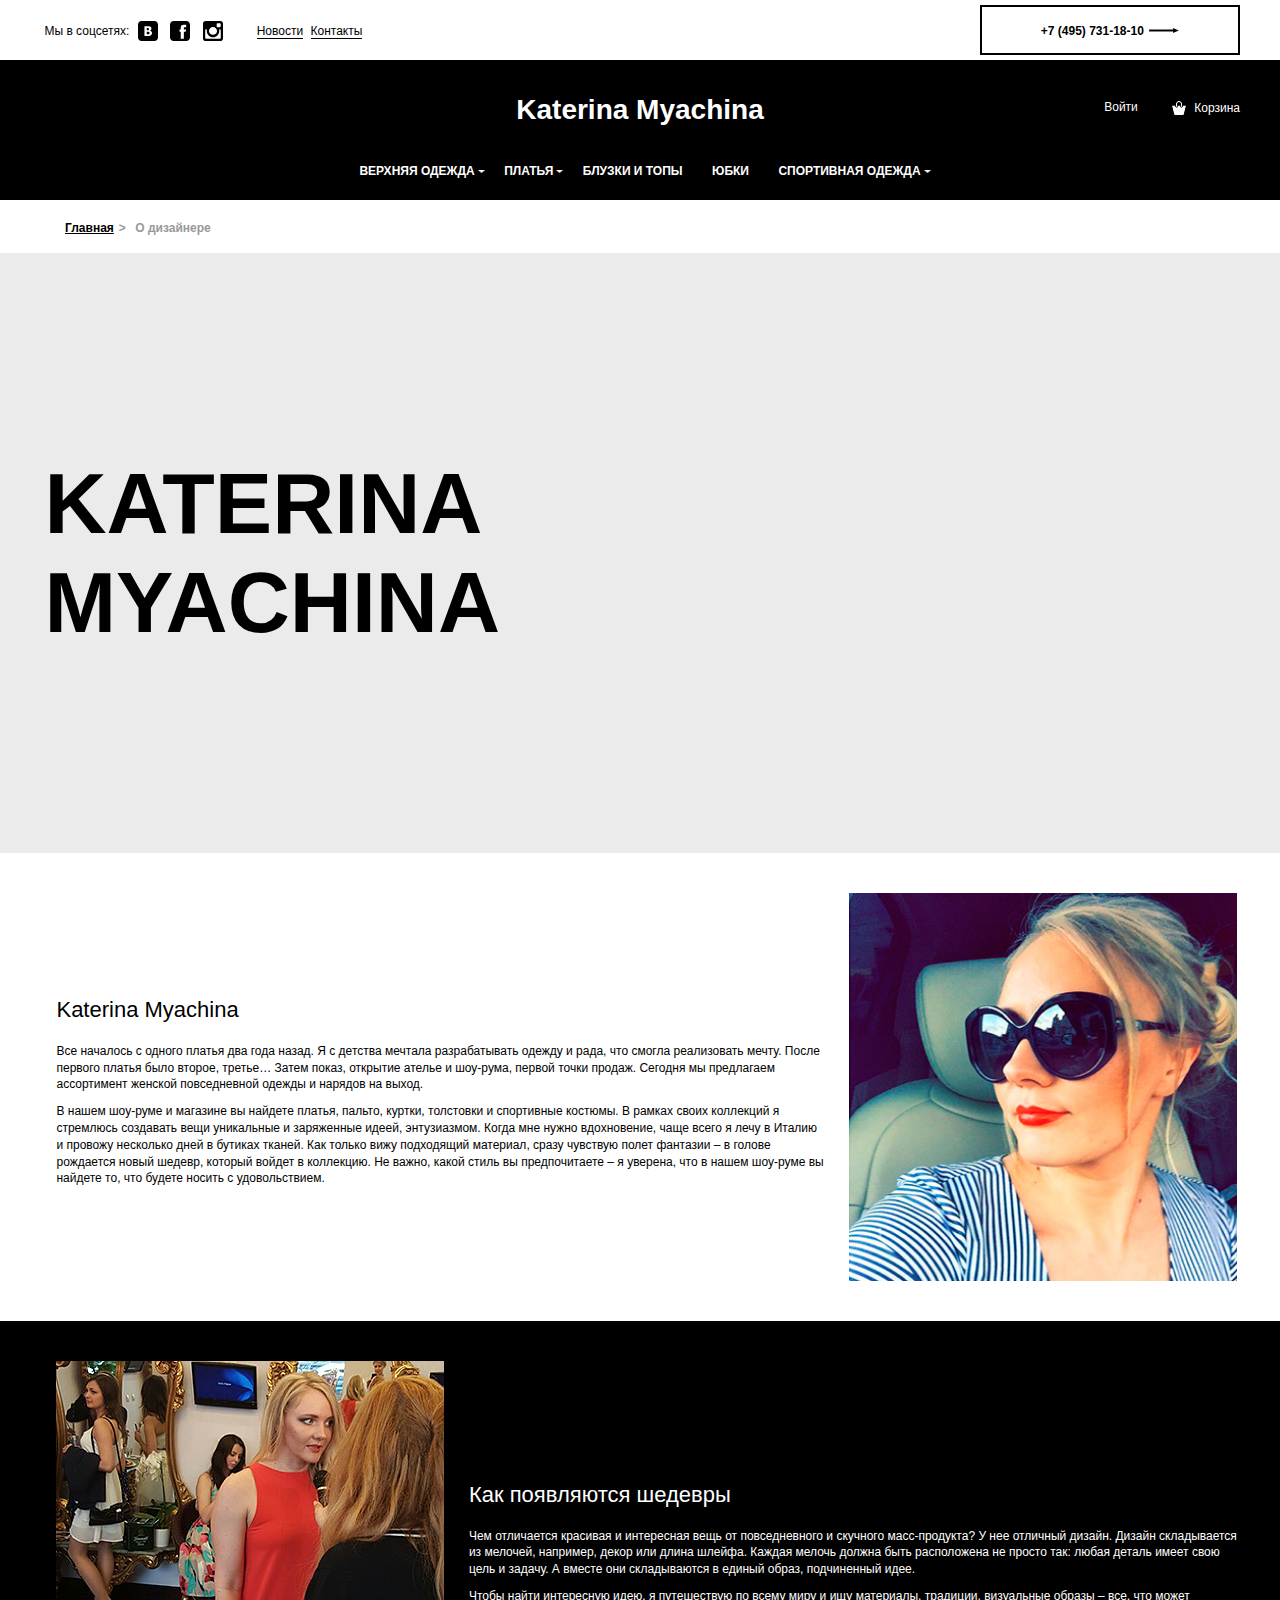
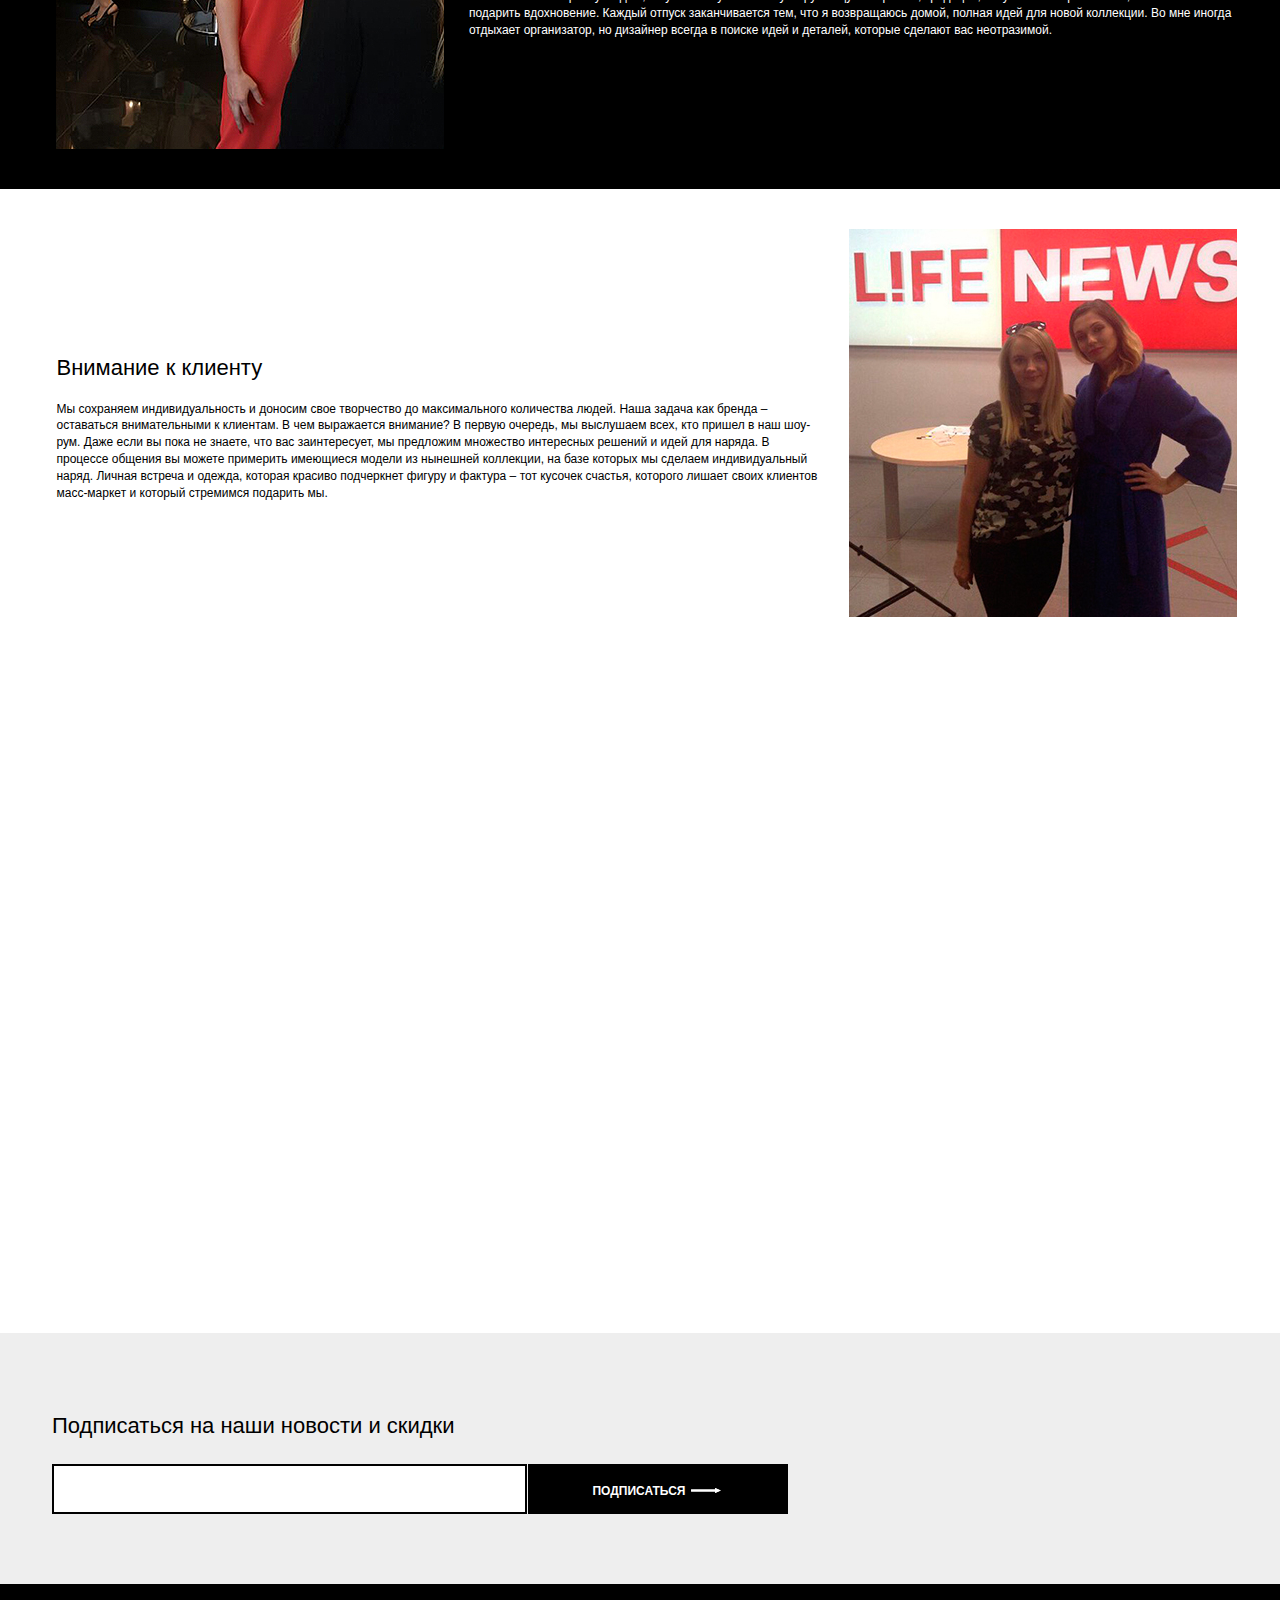
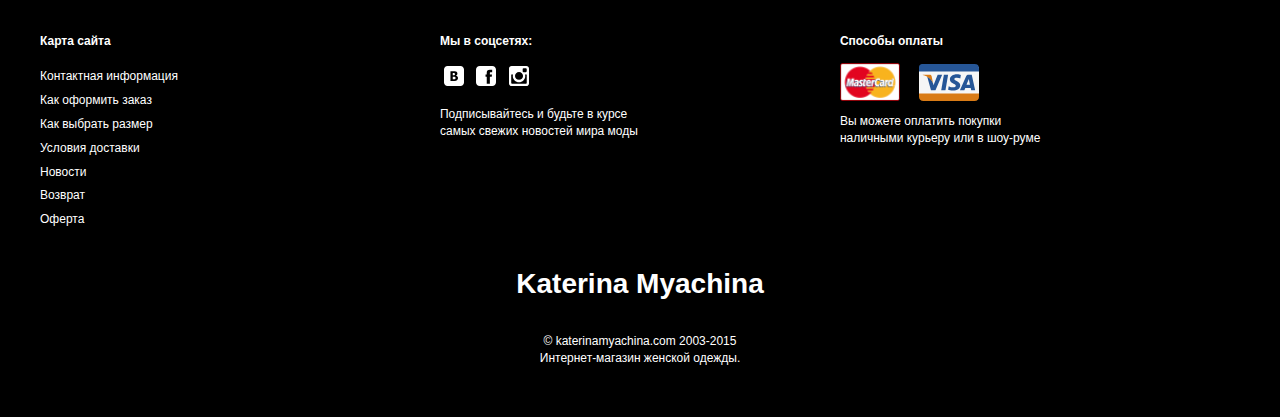
==== about.html @ 5a517a26 "from web" ====
<!DOCTYPE html>
<html lang="ru">
    <head>
        <meta charset="UTF-8">
        <title></title>
        <meta name="viewport" content="width=device-width, initial-scale=1, maximum-scale=1, user-scalable=no"><!--[if IE]>
        <meta http-equiv="ImageResize" content="no">
        <meta http-equiv="ImageToolbar" content="no">
        <meta name="MSSmartTagsPreventParsing" content="true">
        <meta name="SKYPE_TOOLBAR" content="SKYPE_TOOLBAR_PARSER_COMPATIBLE">
        <meta http-equiv="X-UA-Compatible" content="IE=Edge,chrome=1"><![endif]-->
        <meta property="og:url" content="">
        <meta property="og:title" content="">
        <meta property="og:description" content="">
        <meta property="og:image" content="">
        <meta name="google-site-verification" content="">
        <!--<link rel="shortcut icon" href="images/favicon.ico">-->

        <link rel="stylesheet" href="css/magnific-popup.css">

        <link rel="stylesheet" href="css/normalize.min.css">
        <link rel="stylesheet" href="css/main.css">
        <link rel="stylesheet" href="css/general.css">
    </head>
    <body id="about">


        <section class="offer">
            <header>

                <div class="headerTop">
                    <div class="wrapper">
                        <div class="left vertical">
                            <div class="socialButtons">
                                <span>Мы в соцсетях:</span>
                                <a href=""><img src="images/vk.svg" alt=""></a>
                                <a href=""><img src="images/fb.svg" alt=""></a>
                                <a href=""><img src="images/inst.svg" alt=""></a>
                            </div>
                            <ul>
                                <li><a href="" id="newsHref">Новости</a></li>
                                <li><a href="">Контакты</a></li>
                            </ul>
                        </div>
                        <div class="right vertical">
                            <a href="" class="tel href">+7 (495) 731-18-10 <img src="images/svg/hrefArrow.svg" alt=""></a>
                        </div>
                    </div>
                </div><!-- end header top -->   

                <div class="wrapper ">
                    <h1>Katerina Myachina</h1>
                    <div class="enterCart">
                        <a href="#modal-popup" class="magnific">Войти</a>
                        <a href=""><img src="images/cart.png" alt=""><span>Корзина</span></a>
                    </div>
                    <nav>
                        <li>
                            <a href="">Верхняя одежда</a>
                            <ul class="sub">
                                <li><a href="">Lorem</a></li>
                                <li><a href="">Lorem</a></li>
                                <li><a href="">Lorem</a></li>
                                <li><a href="">Lorem</a></li>
                            </ul>
                        </li>
                        <li>
                            <a href="">Платья</a>
                            <ul class="sub">
                                <li><a href="">Lorem</a></li>
                                <li><a href="">Lorem</a></li>
                                <li><a href="">Lorem</a></li>
                                <li><a href="">Lorem</a></li>
                            </ul>
                        </li>
                        <li><a href="">Блузки и топы</a></li>
                        <li><a href="">Юбки</a></li>
                        <li>
                            <a href="">Спортивная одежда</a>
                            <ul class="sub">
                                <li><a href="">Lorem</a></li>
                                <li><a href="">Lorem</a></li>
                                <li><a href="">Lorem</a></li>
                                <li><a href="">Lorem</a></li>
                            </ul>
                        </li>
                    </nav>
                    <button class="menu-button">
                        <span class="menu-line top_line"></span>
                        <span class="menu-line middle_line"></span>
                        <span class="menu-line bottom_line"></span>
                    </button>
                </div><!-- end wrapper  -->  
            </header><!-- end header -->

            <div class="breadcrumbs wrapper">
                <ul>
                    <li><a href="">Главная</a></li>
                    <li><a href="">О дизайнере</a></li>
                </ul>
            </div>

            <div class="offerBg">
                <div class="wrapper vertical">
                    <h1>katerina <br> myachina</h1>
                </div><!-- end wrapper  --> 
            </div><!-- end wrapper  --> 

        </section> <!-- end offer -->


        <section class="about">
            <div class="wrapper clearfix vertical">
                <div class="aboutInfoWrap">
                    <h2>Katerina Myachina</h2>
                    <p>
                        Все началось с одного платья два года назад. Я с детства мечтала разрабатывать одежду и рада, что смогла реализовать мечту. После первого платья было второе, третье… Затем показ, открытие ателье и шоу-рума, первой точки продаж. Сегодня мы предлагаем ассортимент женской повседневной одежды и нарядов на выход.
                    </p>
                    <p>
                        В нашем шоу-руме и магазине вы найдете платья, пальто, куртки, толстовки и спортивные костюмы. В рамках своих коллекций я стремлюсь создавать вещи уникальные и заряженные идеей, энтузиазмом. Когда мне нужно вдохновение, чаще всего я лечу в Италию и провожу несколько дней в бутиках тканей. Как только вижу подходящий материал, сразу чувствую полет фантазии – в голове рождается новый шедевр, который войдет в коллекцию. Не важно, какой стиль вы предпочитаете – я уверена, что в нашем шоу-руме вы найдете то, что будете носить с удовольствием.
                    </p>
                </div>
                <div class="aboutDesigner">
                    <img src="images/about1.jpg" alt="">
                </div>
            </div><!-- end wrapper  -->  
        </section><!-- end about section --> 

         <section class="about leftOr black">
            <div class="wrapper clearfix vertical">
                <div class="aboutDesigner">
                    <img src="images/about2.jpg" alt="">
                </div>
                <div class="aboutInfoWrap">
                    <h2>Как появляются шедевры</h2>
                    <p>
                        Чем отличается красивая и интересная вещь от повседневного и скучного масс-продукта? У нее отличный дизайн. Дизайн складывается из мелочей, например, декор или длина шлейфа. Каждая мелочь должна быть расположена не просто так: любая деталь имеет свою цель и задачу. А вместе они складываются в единый образ, подчиненный идее.
                    </p>
                    <p>
                        Чтобы найти интересную идею, я путешествую по всему миру и ищу материалы, традиции, визуальные образы – все, что может подарить вдохновение. Каждый отпуск заканчивается тем, что я возвращаюсь домой, полная идей для новой коллекции. Во мне иногда отдыхает организатор, но дизайнер всегда в поиске идей и деталей, которые сделают вас неотразимой.
                    </p>
                </div>
            </div><!-- end wrapper  -->     
        </section><!-- end about section --> 

         <section class="about">
            <div class="wrapper clearfix vertical">
                <div class="aboutInfoWrap">
                    <h2>Внимание к клиенту</h2>
                    <p>
                        Мы сохраняем индивидуальность и доносим свое творчество до максимального количества людей. Наша задача как бренда – оставаться внимательными к клиентам. В чем выражается внимание? В первую очередь, мы выслушаем всех, кто пришел в наш шоу-рум. Даже если вы пока не знаете, что вас заинтересует, мы предложим множество интересных решений и идей для наряда. В процессе общения вы можете примерить имеющиеся модели из нынешней коллекции, на базе которых мы сделаем индивидуальный наряд. Личная встреча и одежда, которая красиво подчеркнет фигуру и фактура – тот кусочек счастья, которого лишает своих клиентов масс-маркет и который стремимся подарить мы.
                    </p>
                </div>
                 <div class="aboutDesigner">
                    <img src="images/about(3).jpg" alt="">
                </div>
            </div><!-- end wrapper  -->  
        </section><!-- end about section --> 


        <section class="about video">
            <iframe src="https://www.youtube.com/embed/3WMTFdU-3gI" frameborder="0" allowfullscreen></iframe>
        </section>


        <section class="formBlock">
            <div class="wrapper">
                <form action="#" class="subscribe">
                    <h2>Подписаться на наши новости и скидки</h2>
                    <input type="text" class="email">
                    <button type="submit" class="href">
                        Подписаться <img src="images/svg/hrefArrowWhite.svg" alt="">
                    </button>
                </form>
            </div><!-- end wrapper  --> 
        </section><!-- end formBlock  section--> 



        <footer>
            <div class="wrapper clearfix">
                <div class="col-3">
                   <h4>Карта сайта</h4>
                    <ul>
                        <li>
                            <a href="">Контактная информация</a>
                            <a href="">Как оформить заказ</a>
                            <a href="">Как выбрать размер</a>
                            <a href="">Условия доставки</a>
                            <a href="">Новости</a>
                            <a href="">Возврат</a>
                            <a href="">Оферта</a>
                        </li>
                    </ul>
                </div>
                <div class="col-3">
                     <div class="socialButtons">
                        <h4>Мы в соцсетях:</h4>
                        <a href=""><img src="images/vkW.svg" alt=""></a>
                        <a href=""><img src="images/fbW.svg" alt=""></a>
                        <a href=""><img src="images/instW.svg" alt=""></a>
                    </div>
                    <p>Подписывайтесь и будьте в курсе <br> самых свежих новостей мира моды</p>
                </div>
                <div class="col-3">
                    <h4>Способы оплаты</h4>
                    <img src="images/master.png" alt="" class="payCard">
                    <img src="images/svg/visa.svg" alt="" class="payCard">
                    <p>Вы можете оплатить покупки <br> наличными курьеру или в шоу-руме</p>
                </div>
                <div class="copy">
                    <h1>Katerina Myachina</h1>
                    <p>© katerinamyachina.com 2003-2015 <br> Интернет-магазин женской одежды.</p>
                </div>
            </div><!-- end wrapper  --> 
        </footer><!-- end footer  --> 

  	    <!-- //////////////////////////////////////////////////////////////////////// -->

        <div id="modal-popup" class="mfp-hide zoom-anim-dialog">
            <h3>Вход</h3>
            <form action="#" class="subscribe">

                <label for="email">Электронная почта</label>
                <input type="text" class="email" name="email">

                <label for="password">Пароль</label>
                <input type="text" class="password" name="password">
                <button type="submit" class="href">
                    Войти <img src="images/svg/hrefArrowWhite.svg" alt="">
                </button>
                <div class="regWrap">
                    <button type="submit" class="href" id="register">
                        Зарегистрироваться
                    </button>
                </div>
            </form>
        </div>

        <script src="js/vendor/modernizr.js"></script>
        <script src="js/vendor/jquery-1.11.3.min.js"></script>
       
        <script src="js/jquery.magnific-popup.min.js"></script>

        <script src="js/main.js"></script>
    </body>
</html>
---- css/main.css ----
/*! HTML5 Boilerplate v4.3.0 | MIT License | http://h5bp.com/ */

html,
button,
input,
select,
textarea {
    color: #222;
}

html {
    font-size: 1em;
    line-height: 1.4;
}

::-moz-selection {
    background: #b3d4fc;
    text-shadow: none;
}

::selection {
    background: #b3d4fc;
    text-shadow: none;
}

hr {
    display: block;
    height: 1px;
    border: 0;
    border-top: 1px solid #ccc;
    margin: 1em 0;
    padding: 0;
}

audio,
canvas,
img,
video {
    vertical-align: middle;
}

fieldset {
    border: 0;
    margin: 0;
    padding: 0;
}

textarea {
    resize: vertical;
}

.browsehappy {
    margin: 0.2em 0;
    background: #ccc;
    color: #000;
    padding: 0.2em 0;
}


/* ==========================================================================
   Author's custom styles
   ========================================================================== */















/* ==========================================================================
   Media Queries
   ========================================================================== */

@media only screen and (min-width: 35em) {

}

@media print,
       (-o-min-device-pixel-ratio: 5/4),
       (-webkit-min-device-pixel-ratio: 1.25),
       (min-resolution: 120dpi) {

}

/* ==========================================================================
   Helper classes
   ========================================================================== */

.ir {
    background-color: transparent;
    border: 0;
    overflow: hidden;
    *text-indent: -9999px;
}

.ir:before {
    content: "";
    display: block;
    width: 0;
    height: 150%;
}

.hidden {
    display: none !important;
    visibility: hidden;
}

.visuallyhidden {
    border: 0;
    clip: rect(0 0 0 0);
    height: 1px;
    margin: -1px;
    overflow: hidden;
    padding: 0;
    position: absolute;
    width: 1px;
}

.visuallyhidden.focusable:active,
.visuallyhidden.focusable:focus {
    clip: auto;
    height: auto;
    margin: 0;
    overflow: visible;
    position: static;
    width: auto;
}

.invisible {
    visibility: hidden;
}

.clearfix:before,
.clearfix:after {
    content: " ";
    display: table;
}

.clearfix:after {
    clear: both;
}

.clearfix {
    *zoom: 1;
}

/* ==========================================================================
   Print styles
   ========================================================================== */

@media print {
    * {
        background: transparent !important;
        color: #000 !important;
        box-shadow: none !important;
        text-shadow: none !important;
    }

    a,
    a:visited {
        text-decoration: underline;
    }

    a[href]:after {
        content: " (" attr(href) ")";
    }

    abbr[title]:after {
        content: " (" attr(title) ")";
    }

    .ir a:after,
    a[href^="javascript:"]:after,
    a[href^="#"]:after {
        content: "";
    }

    pre,
    blockquote {
        border: 1px solid #999;
        page-break-inside: avoid;
    }

    thead {
        display: table-header-group;
    }

    tr,
    img {
        page-break-inside: avoid;
    }

    img {
        max-width: 100% !important;
    }

    @page {
        margin: 0.5cm;
    }

    p,
    h2,
    h3 {
        orphans: 3;
        widows: 3;
    }

    h2,
    h3 {
        page-break-after: avoid;
    }
}
---- css/general.css ----
﻿/* --------------------------------------
   Global Styles
   -------------------------------------- */
  /*Custom fonts*/


/*General styles*/
html, body                    {    height: 100%;}
body                          {    margin: 0;
                                   padding: 0;
                                   -ms-overflow-x: hidden;
                                       overflow-x: hidden;
                                   max-width: 100%;
                                   font-family: 'Arial';
                            }

p                             {    color: #000; font-size: 12px;}
h1, h2, h3, h4, h5, p         {    margin: 0; color: #000;}
a                             {    text-decoration: none;}
strong                        {    font-weight: 900;}
ul                            {    padding: 0;}
*                             {    box-sizing: border-box; outline: none;}
*:focus                       {    outline: none;}
::-moz-focus-inner            {    border:0;}
.clearfix:after               {    content: " "; 
                                   visibility: hidden;
                                   display: block;
                                   height: 0;
                                   clear: both;}

a[href^=tel]                  {     color:inherit !important; text-decoration:none;}

.wrapper                      {    margin: 0 auto;
                                   text-align: center;
                                   width: 1200px;}
 
.col-1                        {    width: 100%;}
.col-2                        {    width: 50%;}
.col-3                        {    width: 33.33%;}
.col-4                        {    width: 25%;}

.col-1,
.col-2,
.col-3,
.col-4                        {    float: left; height: 100%;}

.vertical:before              {    content: " "; 
                                   display: inline-block; vertical-align: middle; 
                                   height: 100%;
                                   margin-right: 0;
                              }

.float-right                    {    float: right;}

.href                           {
                                    display: block;
                                    height: 50px;
                                    width: 260px;
                                    background-color: #FFF;
                                    border: 2px solid #000;
                                    text-align: center;
                                    font: 12px/48px "Arial"; font-weight: 700;
                                    color: #000;
                                    text-transform: uppercase;
                                    -webkit-transition: all .1s;
                                       -moz-transition: all .1s;
                                        -ms-transition: all .1s;
                                         -o-transition: all .1s;
                                            transition: all .1s;
                                }
.href:hover                     {  color: #FFF; background: #000;}
.href img                       {
                                    width: 30px !important;
                                    margin-left: 2px;
                                    vertical-align: middle;
                                    margin-top: -3px;
                                }

h2 {
    font: 22px "Arial";
    font-weight: 400; 
    text-align: left;
    padding-left: 25px;
    margin: 10px 0;
}
@media (max-width: 1250px) {
  .wrapper               {width: 98%;}
}
@media (max-width: 800px) {
}
@media (max-width: 700px) {
    .col-3    {width: 50%;}
}
@media (max-width: 400px) {
    .col-3    {width: 100%; text-align: center !important;}
}
@media (max-width: 360px) {
}


/* --------------------------------------
   Custom Styles
   -------------------------------------- */


/* ------- Offer --------- */
.offer                      {
                                min-height: 480px;
                                overflow: hidden;
                            }
header                      {   background: #000000; position: relative; color: #000;
                                height: 200px;
                            }
header .wrapper             {   position: relative;}
.headerTop                  {
                                height: 60px;
                                background-color: #fff;
                            }
.left,
.right                      {   width: 50%; height: 100%;}
.left                       {   float: left; text-align: left;}
.right                      {   float: right; text-align: right;}             
.headerTop .wrapper         {   height: 100%;}
.socialButtons              {
                                display: inline-block;
                                vertical-align: middle;
                            }
.socialButtons img          {  width: 100%; height: 100%;}
.socialButtons span         {
                                color: #000;
                                vertical-align: middle;
                                font: 12px "Arial";
                            }
.socialButtons a            {   display: inline-block;
                                vertical-align: middle;
                                width: 20px;
                                height: 100%;
                                margin: 0 4px;
                            }
.headerTop ul               {
                                list-style-type: none;
                                margin: 0;
                                display: inline-block;
                                vertical-align: middle;
                            }
.headerTop ul li            {
                                display: inline-block;
                                vertical-align: middle;
                            }
.headerTop li a             {
                                font: 12px "Arial";
                                color: #000;
                                border-bottom: 1px solid #000;
                                display: inline-block;
                                margin: 0 0 0 55%;
                            }
.headerTop li:last-child a  { margin-right: 0 }
.href.tel                   {
                                display: inline-block;
                                vertical-align: middle;
                            }

@media (max-width: 1250px) {
}
@media (max-width: 900px) {
    .left   {width: 60%;}
    .right  {width: 40%;}
    .headerTop ul    {margin-left: 3%;}
    .headerTop li a  {margin-left: 20%;}
}
@media (max-width: 760px) {
    .socialButtons span   {display: none;}
}
@media (max-width: 700px) {
    .left   {width: 50%;}
    .right  {width: 50%;}
    .headerTop li a  {margin-left: 0;}
}
@media (max-width: 600px) {
    .left   {width: 40%;}
    .right  {width: 60%;}
     #newsHref        {display: none;}
}
@media (max-width: 600px) {
    .href                   {height: 45px; width: 200px;
                            font: 11px/41px "Arial";
                            font-weight: 700;
                            }
    .href img               {width: 20px !important;}
}
@media (max-width: 450px) {
    .left   {width: 32%;}
    .right  {width: 67%;}
    .headerTop ul           {display: none;}
}




h1 {
                                color: #FFF;
                                font-size: 28px;
                                margin: 30px 0;
                            }
.enterCart                  { position: absolute;
                                right: 0;
                                top: 6px;}
.enterCart a                { font-size: 12px;
                                color: #fff;
                                text-decoration: none;
                                display: inline-block;
                                vertical-align: middle;
                                margin-left: 30px;}
.enterCart a img            { display: inline-block; vertical-align: middle; margin-right: 8px;}
.enterCart a span           { display: inline-block; vertical-align: middle;}
.enterCart a:hover span     { text-decoration: underline;}
.enterCart a:hover          { text-decoration: underline;}

.offerBg                    { text-align: left;}
.offerBg h1                 { display: inline-block;
                                vertical-align: middle;
                                color: #000;
                                text-transform: uppercase;
                                font: 86px "Arial";
                                font-weight: 700;
                                }
/* ------- navigation --------- */
nav                         {   height: 46px; z-index: 1000;}
nav li                      {
                                display: inline-block;
                                vertical-align: middle;
                                position: relative;
                                height: 100%;
                            }
nav li  a                   {
                                font: 12px 'Arial';
                                font-weight: 700;
                                color: #fff;
                                text-transform: uppercase;
                                display: inline-block;
                                margin: 0 0 0 25px;
                                position: relative;
                                border-bottom: 1px solid transparent;
                                -webkit-transition: all .3s;
                                -moz-transition: all .3s;
                                -ms-transition: all .3s;
                                -o-transition: all .3s;
                                transition: all .3s;
                            }
nav li:first-child  a       {  margin-left: 0;}
nav li:last-child  a        {  margin-right: 0;}
nav li a:hover              {  border-bottom: 1px solid #fff;}
nav li.withSub>a:after        {  content: ""; display: inline-block; 
                               position: absolute;
                               right: -10px; top: 45%;
                               vertical-align: middle;
                               color: #FFF;
                               width: 7px; height: 3px;
                               background-image: url("../images/arrowSub.png");
                               -webkit-background-size: 100% 100%;
                                    -o-background-size: 100% 100%;
                                       background-size: 100% 100%;
                            }
/* ------- sub menu --------- */
.sub                        {
                               display: none;
                               background: rgb(0, 0, 0);
                               position: absolute;
                               padding: 20px 10px 10px;
                               margin: 0;
                               margin-top: 11px;
                               left: 0;
                               min-width: 150px;
                                border-bottom-left-radius: 2px;
                               -webkit-border-bottom-tight-radius: 2px;
                                border-bottom-left-radius: 2px;
                               -webkit-border-bottom-right-radius: 2px;
                                z-index: 1000;
                            }
nav li:last-child .sub      {
                                left: auto;
                                right: 0;
                                z-index: 2;
                            }
.sub  li                    {
                                display: block;
                                text-align: left;
                            }
.sub  li a                  {    margin: 5px 0 }

/* ------- menu toggle --------- */
.menu-button                     {    display: none }
.menu-button                     {
                                     width: 30px;
                                     height: 25px;
                                     border: none;
                                     background: transparent;
                                     padding: 0;
                                     cursor: pointer;
                                     position: relative;
                                 }
.menu-line                       {
                                     display: block;
                                     position: absolute;
                                     width: 100%;
                                     height: 5px;
                                     background-color: #fff;
                                     -webkit-border-radius: 1px;
                                     border-radius: 1px;
                                     -webkit-transition: all 0.3s;
                                     -moz-transition: all 0.3s;
                                     -ms-transition: all 0.3s;
                                     -o-transition: all 0.3s;
                                     transition: all 0.3s;
                                 }
.top_line                        {
                                     top: 0;
                                     left: 0;
                                 }
.middle_line                     {
                                     top: 10px;
                                     left: 0;
                                 }
.bottom_line                     {
                                     bottom: 0;
                                     left: 0;
                                 }
.menu-button.active              {   -webkit-border-radius: 6px;  border-radius: 6px;}
.menu-button.active .top_line    {
                                     transform: rotate(45deg);
                                     -webkit-transform: rotate(45deg);
                                     top: 45%;
                                 }
.menu-button.active .bottom_line {
                                     transform: rotate(-45deg);
                                     -webkit-transform: rotate(-45deg);
                                     bottom: 35%;
                                 }
.menu-button.active .middle_line {   width: 0;left: 50%;}



@media (min-width: 600px) {
        nav                 {display: inline-block !important;}
}
@media (max-width: 600px) {
        .menu-button.hasScrolled         {    position: fixed;  
                            top: 10px; right: 0; left: 0;
                            margin: auto;
                            border: 2px solid #000;
                            -webkit-border-radius: 3px;
                                    border-radius: 3px;
                            background-color: rgba(0,0,0, .9);
                            width: 34px; cursor: pointer;
                            z-index: 100;
                            height: 29px;}
        nav.hasScrolled     {top: 0; width: 100%; 
                            text-align: center; 
                            margin-top: 0;
                            border-bottom: 2px solid #fff;
                            padding: 10px 0;
                            margin-top: 39px;
                            position: fixed; 
                            }
        header          {height: 160px;}
        h1              {margin: 10px 0;}
        .menu-button    { display: inline-block; vertical-align: middle;}
        nav             {position: absolute;
                        display: none;
                        top: 100%;
                        left: 50%;
                        margin-left: -50vw;
                        width: 100vw;
                        margin-top: 17px;
                        text-align: center;
                        background-color: rgba(0,0,0, .9);
                        border-bottom: 2px solid #fff;
                        }
        nav             {padding: 10px 0;}
        nav li a        {margin: 0 0 0 15px;}
        .sub            {background-color: rgba(0,0,0, .9);}
        .enterCart      {top: 50px; right: 5px;}
        .enterCart a:first-child    {margin-left: 0;}
}
@media (max-width: 520px) {
        nav             {height: calc(100vh - 39px); overflow: scroll;}
        nav li          {width: 100%; height: auto; text-align: center;}
        nav li a        {margin: 10px 0px;}
        .sub            {position: static; width: 100%;}
        .sub li         {text-align: center;}
        .enterCart a    { margin-left: 10px;}

}





.offerBg {
                                height: 600px;
                                background-color: #EBEBEB;
                                background-repeat: no-repeat;
                                background-position: 50% 50%;
                                -webkit-background-size: cover;
                                     -o-background-size: cover;
                                        background-size: cover;
                            }
.offerBg .wrapper           {
                                height: 100%;
                                text-align: left;
                            }
.offerText                  {
                                display: inline-block;
                                vertical-align: middle;
                                text-align: left;
                                width: 66%;
                                margin-left: 11%;
                                margin-top: -8vh;
                            }
.offerText h2               {
                                font-size: 50px;
                                color: #000;
                                text-transform: uppercase;
                                font-weight: 400;
                                margin-bottom: 30px;
                                padding-left: 0;
                            }
.offerText h2 span          {
                                font-weight: 700;
                                display: block;
                            }
@media (max-height: 800px) {
        .offerBg             {   height: 500px;}
}
@media (max-height: 600px) {
        .offerBg             {   height: 400px;}
}
@media (max-height: 500px) {
        .offerBg             {   height: 320px;}
}
@media (max-width: 800px) {
        .offerText h2       {   font-size: 46px;}
        .offerBg h1         {   font-size: 60px;}
}
@media (max-width: 700px) {
        .offerText h2       {   font-size: 38px;}
        .offerBg h1         {   font-size: 50px;}
}
@media (max-width: 600px) {
        .offerText          {   width: 85%; margin-left: 0;}
        .offerText h2       {   font-size: 32px;}
        .offerBg h1         {   font-size: 40px;}
}
@media (max-width: 400px) {
        .offerBg            {   background-position: 55% 50%;}
        .offerText h2       {   font-size: 28px;}
}



/* ------- watch collection  --------- */

.grid                  {
                        text-align: justify;
                          font-size: 0.1px;
                       }
.grid:after            {
                          content: '';
                          display: inline-block;
                          width: 100%;
                        }
.watchCollection        {
                          text-align: center;
                          padding-top: 25px;
                        }
.look                   {
                          display: inline-block;
                          vertical-align: top;
                          width: 32.5%;
                          padding-top: 32.5%;
                          margin-right: 0;
                          position: relative;
                          margin: 25px 0;
                          overflow: hidden;
                          background-repeat: no-repeat;
                          background-position: 50% 50%;
                          -webkit-background-size: cover;
                               -o-background-size: cover;
                                  background-size: cover;
                      }

.look .href           {
                          position: absolute;
                          bottom: 20px;
                          left: 0;
                          right: 0;
                          margin: auto;
                      }
/* -------  
.look>img             {
                        position: absolute;
                        min-width: 100%;
                        min-height: 100%;
                        top: 0;
                        left: -100%;
                        right: -100%;
                        bottom: 0;
                        margin: auto;
                      }
--------- */



.action{
    position: relative;
    width: 66.2%;
    overflow: hidden;
    background: #EBEBEB;
    display: inline-block;
    margin: 25px 0;
}
.action:before{
    content: "";
    display: block;
    padding-top: 49.2%;
}
.square-content{
    position:  absolute;
    top: 0;
    left: 0;
    bottom: 0;
    right: 0;
    color: white;
}
.square-content .actionInfo {
   display: table;
   width: 100%;
   height: 100%;
   text-transform: uppercase;
}
.square-content .wrap {
    display: table-cell;
    text-align: center;
    vertical-align: middle;
    color: white
}
.action .href         {
                          position: absolute;
                          bottom: 20px;
                          left: 0;
                          right: 0;
                          margin: auto;
                      }
.actionInfo h4        {    font-size: 20px }
.actionInfo p         {
                          font-size: 40px;
                          font-weight: 700;
                          line-height: normal;
                          padding: 0 5px;
                      }


@media (max-width: 1500px) {
        .actionInfo p         {    font-size: 26px;}
}
@media (max-width: 1230px) {
        .look                 {    margin: 5px 0;}
        .action               {     margin: 5px 0;}
        .look .href           {    width: 240px;}
        .actionInfo p         {    font-size: 22px;}
}
@media (max-width: 900px) {
        .look .href           {   width: 220px;}
}
@media (max-width: 800px) {
        .look                 {     width: 49%;
                                    padding-top: 49%;
                              }
        .actionInfo h4        {    font-size: 18px }
        .actionInfo p         {    font-size: 18px;}
        .action               {    width: 100%; padding: 30px 0 100px 0;}
        .action:before        {    display: none;}
        .square-content       {    position: static;}
}

@media (max-width: 665px) {
        .actionInfo h4        {    font-size: 18px }
        .actionInfo p         {    font-size: 28px;}
}
@media (max-width: 570px) {
}
@media (max-width: 500px) {
        .look                 {    width: 100%; padding-top: 100%;}
        .actionInfo h4        {    font-size: 16px;}
        .actionInfo p         {    font-size: 24px;}
}


/* ------- we recommend slider--------- */

#makeMeScrollable div.scrollableArea *
                        {
                            position: relative;
                            display: block;
                            float: left;
                            margin: 0;
                            padding: 0;
                        }

.recommend              {    margin: 60px 0 }
#lookSlider             {    margin-top: 50px; width: 80%; margin: 50px auto 0;}
.lookBlock              {
                            float: left;
                            width: 300px;
                            margin: 0 35px;
                            display: block;
                            color: #000;
                        }
.lookBlock .look        {
                            width: 100%;
                            height: 400px;
                            margin-top: 0;
                            padding-top: 0;
                        }
.lookInfo               {
                            width: 100%;
                            min-height: 70px;
                        }
.lookInfo span          {
                            font-size: 12px;
                            font-weight: 700;
                            display: block;
                        }
.lookInfo span.category {
                            color: #666666;
                            font-size: 14px;
                        }
.lookInfo span.price    {
                            font-size: 14px;
                            margin-top: 5px;
                        }
@media (max-width: 1500px) {
    #lookSlider             {    width: 100%;}
}
@media (max-width: 800px) {
.lookBlock              {   width: 250px;
                            margin: 0 15px;}
.lookBlock .look        {   height: 332px;}
}
@media (max-width: 600px) {
.recommend              {    margin: 40px 0 20px 0;}
.lookBlock              {   width: 200px;
                            margin: 0 5px;}
.lookBlock .look        {   height: 280px;}
.lookInfo span          {   font-size: 11px;}
.lookInfo span.price,
.lookInfo span.category {   font-size: 12px;}
#lookSlider             {   margin-top: 20px;}
}


/* ------- about --------- */

.about                  {
                            padding: 40px 0;
                            text-align: left;
                        }
.about .wrapper         {
                            padding-left: 12px;
                            text-align: left;
                            height: 100%;
                        }
.about h2               {    padding-left: 0;  display: inline-block; vertical-align: middle;}
.about p                {    margin-top: 10px; display: inline-block; vertical-align: middle; }
.aboutDesigner          {
                            display: inline-block;
                            vertical-align: middle;
                            width: 388px;
                            height: 388px;
                            margin: 0 0 0 70px;
                            position: relative;
                            overflow: hidden;
                        }
.aboutDesigner .href    {
                            position: absolute;
                            bottom: 20px;
                            left: 0;
                            right: 0;
                            margin: auto;
                        }
.aboutDesigner>img      {
                          position: absolute;
                           min-width: 100%;
                            min-height: 100%;
                            top: 0;
                            left: -100%;
                            right: -100%;
                            bottom: 0;
                            margin: auto;
                        }

.about .aboutInfoWrap   {
                            display: inline-block;
                            vertical-align: middle;
                            width: calc(100% - 470px);
                        }
.about .aboutInfoWrap.alignTop  {vertical-align: top;}
/* ------- about page --------- */

#about .aboutDesigner   {
                            margin: 0 0 0 20px;
                        }
#about  .about.leftOr .aboutDesigner {
                            margin: 0 20px 0 0;
                        }
#about .about .aboutInfoWrap {
                            width: calc(100% - 420px);
                        }
.about.black            {
                            background-color: #000;
                            color: #FFF !important;
                        }
.about.black  p,
.about.black  h2        {
                            color: #FFF;
                        }

.about.video                  {  text-align: center; padding: 25px 0;}
.about.video iframe           {  width: 1100px; 
                           height: 610px; margin: 5px 0;
                           display: inline-block;
                        }
@media (max-width: 1120px) {
.about.video iframe            {  width: 100%; height: 600px;}
}
@media (max-width: 800px) {
.about.video iframe            {  height: 440px;}
}
@media (max-width: 600px) {
.about.video iframe            {  height: 340px;}
}
@media (max-width: 500px) {
.about.video iframe            {  height: 280px;}
}
@media (max-width: 400px) {
.about.video iframe            {  height: 220px;}
}
@media (max-width: 320px) {
.about.video iframe            {  height: 180px;}
}
/* ------- FORM BLOCK --------- */

.formBlock              {
                            padding: 70px 0;
                            background-color: #EEE;
                        }
.formBlock h2           {
                            padding-left: 0;
                            margin-bottom: 25px;
                        }
.formBlock .wrapper     {    padding-left: 12px }

.subscribe              {    text-align: left }
.subscribe input        {
                            width: 40%;
                            height: 50px;
                            display: inline-block;
                            vertical-align: top;
                            border: 2px solid #000;
                            padding-left: 20px;
                            text-align: left;
                            margin-right: -4px;
                        }
.subscribe button       {
                            width: 260px;
                            height: 50px;
                            display: inline-block;
                            vertical-align: top;
                            text-align: center;
                            color: #FFF;
                            text-transform: uppercase;
                            background: #000;
                            border: 2px solid transparent;
                            border-left: none!important;
                            -webkit-transition: all .1s;
                            -moz-transition: all .1s;
                            -ms-transition: all .1s;
                            -o-transition: all .1s;
                            transition: all .1s;
                            -webkit-border-radius: 0;
                            border-radius: 0;
                        }
.subscribe button:hover {
                            background: #FFF;
                            color: #000;
                            border: 2px solid #000;
                        }


#modal-popup            {   width: 440px;
                            display: block;
                            margin: 0 auto;
                            background-color: #fff;
                            text-align: left;
                            padding: 30px 0 0;}
#modal-popup label      {   display: block; font-size: 12px; color: #999999; width: 86%; margin: 0 auto 3px;}
#modal-popup input      {   width: 86%; margin: 0 auto 15px; display: block;}
#modal-popup h3         {   display: block; width: 86%; margin: 0 auto 25px;}
#modal-popup .href      {   display: block; margin: 20px auto 20px; border: 2px solid #fff!important;}
#modal-popup .href:hover{   border: 2px solid #000!important;}
#modal-popup .regWrap   {   background-color: #000; padding: 20px 0;}
#modal-popup .regWrap .href { margin: 0 auto; background-color: #fff; color: #000;}
#modal-popup .regWrap .href:hover {background-color: #000; color: #fff;}






@media (max-width: 1000px) {
.aboutDesigner            {   margin-left: 20px;}
}
@media (max-width: 800px) {
.aboutDesigner            {    width: 340px; height: 340px;}
.about .aboutInfoWrap     {    width: calc(100% - 370px);}
#about .about .aboutInfoWrap   {width: calc(100% - 370px);}
.about                    {    padding: 20px 0 10px 0;}
}
@media (max-width: 700px) {
.aboutDesigner              {    width: 280px; height: 280px; display: block; margin: 20px auto !important;}

.about .aboutInfoWrap       {    width: 100%;}
#about .about .aboutInfoWrap   { width: 100%;}
.subscribe button           {    width: 50%;}
.subscribe input            {    width: 50%;}
.aboutDesigner>img          {    height: 100%;}
}
@media (max-width: 600px) {
.aboutDesigner              {    float: none; display: block; margin: 20px auto;}
}
@media (max-width: 460px) {
#modal-popup                {   width: 100%;}
}
@media (max-width: 400px) {
.subscribe button           {    width: 98%; border: 2px solid transparent !important;}
.subscribe button:hover     {    border: 2px solid #000 !important; border-top: 2px solid transparent !important;}
.subscribe input            {    width: 98%;}
.formBlock .wrapper         {    padding-left: 0;}
.about .wrapper             {    padding: 5px 10px;}

}
/* ------- footer --------- */
footer               {
                         padding: 50px 0;
                         background: #000;
                         color: #FFF;
                         text-align: left;
                     }
footer .col-3        {    text-align: left; margin-bottom: 20px; }
footer h4            {
                         color: #FFF;
                         font: 12px "Arial";
                         font-weight: 700;
                         margin-bottom: 15px;
                     }
footer p             {    color: #FFF }
footer ul            {
                         list-style-type: none;
                         margin-top: 20px;
                     }
footer ul li a       {
                         font-size: 12px;
                         display: block;
                         margin: 7px 0;
                         color: #FFF;
                         -webkit-transition: all .2s;
                         -moz-transition: all .2s;
                         -ms-transition: all .2s;
                         -o-transition: all .2s;
                         transition: all .2s;
                     }
footer ul li a:hover {    text-decoration: underline }
footer .socialButtons
                     {    margin-bottom: 20px }
.payCard             {
                         width: 60px;
                         margin-right: 15px;
                         margin-bottom: 12px;
                     }
.copy                {
                         width: 100%;
                         clear: both;
                         text-align: center;
                     }
/*---------------------------------------------------------------*/




/*-------------------dress page -----------------------------*/
.dress_info                   { margin-bottom: 90px; margin-top: 30px;}
.dress_info .media            { display: inline-block;
                                width: 32.33%;
                                vertical-align: top;
                                margin: 0 -2px;
                                overflow: hidden;}
.dress_info .info             { display: inline-block;
                                width: 66%;
                                margin: 0 -2px;
                                padding-left: 3.8%;
                                padding-top: 25px;
                                text-align: left;}     
.dress_info .info .socialButtons {margin-bottom: 25px;} 


.image_box img                { cursor: pointer;
                                display: inline-block;
                                vertical-align: top;}
.image_box img.visible-image  { max-width: 100%;}
.image_box                    { overflow: hidden; width: 100%;}
.image_box_navigation li      { display: inline-block;
                                vertical-align: middle;
                                width: 60px;
                                cursor: pointer;}
.image_box_navigation li img  { max-width: 100%;}
.image_box_navigation li.slick-center img{ border: 2px solid #000;}


.dress_info h2                { margin: 0; padding: 0; font-size: 22px;}

.dress_info .category,
.dress_info h4                { font-size: 12px;
                                color: #999999;
                                font-weight: bold;
                                display: block;
                                text-align: left;
                                margin-bottom: 10px;}
.dress_info .price            { display: block;
                                text-align: left;
                                font-size: 30px;
                                margin: 20px 0 10px;}
.sizes,
.colors                       { text-align: left;}

.sizes li,
.colors li                    { display: inline-block;
                                vertical-align: middle;
                                border: 2px solid #000;
                                width: 50px;
                                height: 50px;
                                margin-right: 18px;}

.colors li                    { border: none;}

.sizes li a,
.colors li a                  { display: block;
                                height: 100%;
                                text-align: center;
                                line-height: 46px;
                                font-size: 12px;
                                font-weight: bold;
                                color: #000;
                                -webkit-transition: all 0.3s ease;
                                -o-transition: all 0.3s ease;
                                transition: all 0.3s ease;}
.colors li a                  { -webkit-transition: none;
                                -o-transition: none;
                                transition: none;}
.sizes li a:hover,
.sizes li a.active            { background-color: #000; color: #fff;}

.colors li a:hover,
.colors li a.active           { border: 2px solid #000;}



.sizes .magnific              { font-size: 12px;
                                color: #000;
                                text-decoration: underline;
                                display: inline-block;
                                vertical-align: middle;}
.sizes .magnific:hover        { text-decoration: none;}
#sizes-popup                  { background-color: #F2F2F0;
                                padding: 25px;
                                border-radius: 5px;
                                position: relative;
                                display: inline-block;}
#sizes-popup table            { background-color: #F2F2F0; border: 15px solid #fff; border-radius: 5px;}
#sizes-popup table td         { border: 1px solid #fff; padding: 5px; text-align: center; font-size: 13px;}
#sizes-popup table thead td   { font-weight: bold;}
.mfp-content                  { text-align: center;}

.dress_info button            { display: inline-block;
                                vertical-align: middle;
                                width: 260px;
                                height: 50px;
                                border: 2px solid #000;
                                background-color: transparent;
                                -webkit-transition: all 0.3s ease;
                                -o-transition: all 0.3s ease;
                                transition: all 0.3s ease;
                                font-size: 12px;
                                text-transform: uppercase;
                                color: #000;
                                font-weight: bold;
                                margin-right: 20px;
                                margin-bottom: 20px;}
.dress_info button > *        { display: inline-block; vertical-align: middle;}
.dress_info button:hover      { background-color: #000; color: #fff;}

.dress_info .socials          { margin-bottom: 20px;}

.dress_info article p         { margin: 10px 0;}

.dress_info table             { margin-top: 20px;}
.dress_info table tr td       { font-size: 12px; color: #999;}
.dress_info table tr td:first-child { color: #000; font-weight: bold; padding-right: 35px;}

@media (max-width: 1000px) {
  .sizes li, .colors li       { width: 40px; height: 40px;}
  .sizes li a,
  .colors li a                { line-height: 36px;}

  .dress_info button          { width: 200px; margin-right: 10px;}

  .image_box_navigation li img { width: 50px;}
}

@media (max-width: 850px) {
  .dress_info                 { text-align: left; padding-left: 35px; margin-bottom: 0;}
  .dress_info .media          { width: 300px;}
  .dress_info .info           { display: block; width: 100%; padding-left: 0px;}
}

@media (max-width: 500px) {
  .dress_info                 { padding-left: 10px;}
  .dress_info button          { width: 48%; margin-right: 1%;}
  .sizes .magnific            { display: block; margin-top: 10px;}
  .dress_info .info .socialButtons {margin-bottom: 0px;} 
}
@media (max-width: 400px) {
  .dress_info                 { padding-left: 0; text-align: center;}
  .dress_info .info           { padding-left: 5px;}
}






/*-------------------------------cart page----------------------------*/
.cart                         { text-align: left; padding-bottom: 60px;}
.cart input[type="text"]      { width: 380px;
                                height: 50px;
                                display: inline-block;
                                vertical-align: middle;
                                border: 2px solid #000;
                                font-size: 16px;
                                padding-left: 15px;}
.cart label                   { display: inline-block;
                                vertical-align: middle;
                                width: 150px;
                                padding-left: 25px;
                                font-size: 12px;
                                font-weight: bold;}
.fields                       { margin-bottom: 25px;}
.fields li                    { margin: 0;
                                display: block;
                                list-style: none;
                                margin-bottom: 15px;}
.radios                       { display: inline-block;
                                vertical-align: top;
                                margin: 0;}
.radios li                    { margin: 0; list-style: none;}
.radios label                 { width: auto; color: #999; font-weight: normal; vertical-align: middle; cursor: pointer; padding: 0;}
.radios span                  { vertical-align: middle;}

.rb-box                       { display: inline-block;
                                vertical-align: middle;
                                width: 14px;
                                height: 14px;
                                position: relative;}
.radios input                 { display: none;}
.false-radio                  { width: 14px;
                                height: 14px;
                                position: relative;
                                border-radius: 50%;
                                border: 1px solid #999;
                                display: inline-block;
                                cursor: pointer;
                                margin-right: 5px;}

input[type="radio"]:checked ~ label .false-radio { background-color: #DBE5FF;}
input[type="radio"]:checked ~ label .false-radio:before {
                                content: " ";
                                width: 4px;
                                height: 4px;
                                background-color: #000;
                                position: absolute;
                                top: 50%;
                                left: 50%;
                                border-radius: 50%;
                                margin-top: -2px;
                                margin-left: -2px;}
input[type="radio"]:checked ~ label { color: #000; text-decoration: underline;}



.items                        { width: 100%;
                                margin-top: 50px;}
.items thead                  { font-size: 12px; color: #999; font-weight: bold;}
.items td:first-child         { padding-left: 25px;}
.items tr                     { border-bottom: 2px solid #000;}

.items td:nth-child(1)        { width: 37%;}
.items td:nth-child(2)        { width: 11.4%;}
.items td:nth-child(3)        { width: 11.4%;}
.items td:nth-child(4)        { width: 13%;}
.items td:nth-child(5)        { width: 12.4%;}
.items td:nth-child(6)        { width: 8.8%;}



.items td > *                 { display: inline-block; vertical-align: middle;}
.items tbody td               { padding: 30px 0;
                                vertical-align: middle;
                                font-size: 12px;
                                color: #000;
                                font-weight: bold;}
.items img                    { margin-right: 25px; width: 60px;}
.items h3                     { display: block; font-size: 22px;}
.items .category              { color: #999; font-weight: bold; font-size: 12px;}
.items .color                 { width: 50px;
                                height: 50px;
                                border: 2px solid #000;}
.items .size                  { width: 50px;
                                height: 50px;
                                background-color: #000;
                                color: #fff;
                                font-size: 12px;
                                font-weight: bold;
                                text-align: center;
                                line-height: 46px;}

.box-count .value             { font-size: 12px;  
                                font-weight: bold;
                                display: inline-block;
                                vertical-align: middle;
                                padding: 0 5px;}
.box-count button             { width: 14px;
                                height: 14px;
                                background-color: #000;
                                border-radius: 50%;
                                font-size: 18px;
                                color: #fff;
                                border: none;
                                padding: 0;
                                line-height: 12px;
                                display: inline-block;
                                vertical-align: middle;}
.items tfoot tr               { border-bottom: none;}
.items tfoot td               { padding: 25px 0;}
.items tfoot span:first-child { display: block;}
.items tfoot span             { font-size: 12px; color: #999; font-weight: bold;}
.items tfoot span:not(:first-child) { font-size: 16px; color: #000;}

a.back,
button.order                  { width: 260px;
                                height: 50px;
                                text-align: center;
                                line-height: 46px;
                                -webkit-transition: all 0.3s ease;
                                -o-transition: all 0.3s ease;
                                transition: all 0.3s ease;
                                font-size: 12px;
                                font-weight: bold;
                                text-transform: uppercase;
                                text-decoration: none;
                                border: 2px solid #000;
                                margin-top: 15px;
                                }
a.back                        { color: #000;
                                float: left;}
a.back:hover                  { color: #fff;
                                background-color: #000;}
button.order                  { float: right;
                                color: #fff;
                                background-color: #000;}
button.order:hover            { color: #000;
                                background-color: #fff;}
@media (max-width: 1200px) {
  .cart                         { padding-bottom: 20px;}
}
@media (max-width: 1100px) {
  .items td:nth-child(1)        { width: 34%;}
  .items td:nth-child(2)        { width: 9%;}
  .items td:nth-child(3)        { width: 9%;}
  .items td:nth-child(4)        { width: 10%;}
  .items td:nth-child(5)        { width: 15%;}
  .items td:nth-child(6)        { width: 15%;}

  .items img                    { margin-right: 10px;}
  .items td:first-child         { padding-left: 0;}
}

@media (max-width: 800px) {
  .items img                    { width: 50px;}
  .items .color                 { width: 40px; height: 40px;}
  .items .size                  { height: 40px; width: 40px; line-height: 36px;}
  .items h3                     { font-size: 16px;}
}
@media (max-width: 650px) {
  .items td                     { display: inline-block!important;}
  .items tbody td               { padding: 10px 0!important;}
  .items td:nth-child(1)        { width: 100%;}
  .items td:nth-child(2)        { width: 15%;}
  .items td:nth-child(3)        { width: 15%;}
  .items td:nth-child(4)        { width: 20%;}
  .items td:nth-child(5)        { width: 20%;}
  .items td:nth-child(6)        { width: 20%;}

  .items tfoot td:nth-child(1)  { display: none!important;}
}
@media (max-width: 600px) {
  .cart label                   { display: block; margin-bottom: 15px;}
  .cart input[type="text"]      { width: 50%; margin-left: 25px;}
  .radios                       { padding-left: 25px;}
}
@media (max-width: 550px) {
  a.back                        { width: 50%;}
  button.order                  { width: 45%;}
}
@media (max-width: 500px)  {
  .items td:nth-child(2)        { width: 30%;}
  .items td:nth-child(3)        { width: 30%;}
  .items td:nth-child(4)        { width: 30%;}
  .items td:nth-child(5)        { width: 30%;}
  .items td:nth-child(6)        { width: 30%;}

  .items tfoot td:nth-child(2),
  .items tfoot td:nth-child(3),
  .items tfoot td:nth-child(4)  { display: none!important;}
}
@media (max-width: 450px) {
  .cart input[type="text"]      { width: 80%; margin-left: 25px;}
}



/*----------------------------- category page ----------------------------*/
.about.category               { padding-top: 0; padding-bottom: 0;}
.about.category .wrapper      { padding: 0 0 0 25px;}
.about.category h2            { margin: 30px 0 12px; display: block;}
.category .aboutDesigner      { margin-bottom: 20px;}

.filters_wrap                 { text-align: justify; width: 65%;}
.filters_wrap:after           { content: " ";
                                display: inline-block;
                                width: 100%;}
@media (max-width: 950px) {
    .filters_wrap              { width: 100%;}
}                                
a.filter_btn                  { width: 23%;
                                height: 50px;
                                display: inline-block;
                                vertical-align: middle;
                                border: 2px solid #000;
                                color: #000;
                                text-transform: uppercase;
                                text-decoration: none;
                                text-align: center;
                                -webkit-transition: all 0.3s ease;
                                -o-transition: all 0.3s ease;
                                transition: all 0.3s ease;
                                font-weight: bold;
                                line-height: 46px;
                                font-size: 12px;
                                margin-top: 3px;}
a.filter_btn:hover            { background-color: #000; color: #fff;}


.elements                     { text-align: center;}
.elements .box                {  width: 32.5%;
                                display: inline-block;
                                vertical-align: top;
                                margin-bottom: 10px;
                                margin-top: 40px;
                                }

.box .about_info              { padding: 15px 0 15px 25px; text-align: left;}
.box .about_info h4           { font-size: 12px; font-weight: bold; display: block;}
.box .about_info .category    { font-size: 12px; display: block; color: #999; margin-bottom: 5px;}
.box .about_info .price       { font-size: 14px; font-weight: bold; display: block;}

.load_more                    { width: 260px;
                                height: 50px;
                                border: 2px solid #000;
                                background-color: #fff;
                                color: #000;
                                text-transform: uppercase;
                                font-size: 12px;
                                text-align: center;
                                line-height: 46px;
                                font-weight: bold;
                                -webkit-transition: all 0.3s ease;
                                -o-transition: all 0.3s ease;
                                transition: all 0.3s ease;
                                display: inline-block;}
.load_more:hover              { background-color: #000; color: #fff;}


.box .look {width: 100%; padding-top: 100%; margin-top: 0;}

@media (max-width: 1200px) {
  .about.category .wrapper    { padding-left: 0;}
}
@media (max-width: 800px) {
    .elements .box         { width: 49%;}
    .elements              { margin-top: 20px;}
}
@media (max-width: 550px) {
  .elements                   { margin-top: 40px;}
  .grid                       { text-align: center;}
  .elements .box              { margin-top: 20px; width: 100%;}
  .elements .box .look        { width: 70%; padding-top: 70%;}
  .look                       { width: 70%; padding-top: 70%;}
}

@media (max-width: 360px) {
  .elements .box .look        { width: 90%; padding-top: 90%;}
  .look                       { width: 90%; padding-top: 90%;}
}



/*----------------------------- breadcrumbs --------------------------------*/
.breadcrumbs                  { padding: 15px 0 15px 25px; text-align: left;}
.breadcrumbs ul               { padding: 0; margin: 0;}
.breadcrumbs li               { display: inline-block;
                                vertical-align: middle;
                                list-style: none;}
.breadcrumbs li a             { font-size: 12px;
                                color: #000;
                                text-decoration: underline;
                                font-weight: bold;}
.breadcrumbs li a:after       { content: ">";
                                color: #999;
                                font-weight: bold;
                                display: inline-block;
                                margin: 0 5px;}
.breadcrumbs li:last-child a  { color: #999; text-decoration: none;}
.breadcrumbs li:last-child a:after { display: none;}



/*-----------------Easy zoom styles----------------------*/
/**
 * EasyZoom core styles
 */
.easyzoom {
    position: relative;

    /* 'Shrink-wrap' the element */
    display: inline-block;

    *zoom: 2;
}

.easyzoom img {
    vertical-align: bottom;
}

.easyzoom.is-loading img {
    cursor: progress;
}

.easyzoom.is-ready img {
    cursor: crosshair;
}

.easyzoom.is-error  img {
    cursor: not-allowed;
}

.easyzoom-notice {
    position: absolute;
    top: 50%;
    left: 50%;
    z-index: 150;
    width: 10em;
    margin: -1em 0 0 -5em;
    line-height: 2em;
    text-align: center;
    background: #FFF;
    box-shadow: 0 0 10px #888;
}

.easyzoom-flyout {
    position:absolute;
    z-index: 100;
    overflow: hidden;
    background: #FFF;
}

/**
 * EasyZoom layout variations
 */
.easyzoom--overlay .easyzoom-flyout {
    top: 0;
    left: 0;
    width: 100%;
    height: 100%;
}

.easyzoom--adjacent .easyzoom-flyout {
    top: 0;
    left: 100%;
    width: 100%;
    height: 100%;
    margin-left: 20px;
}
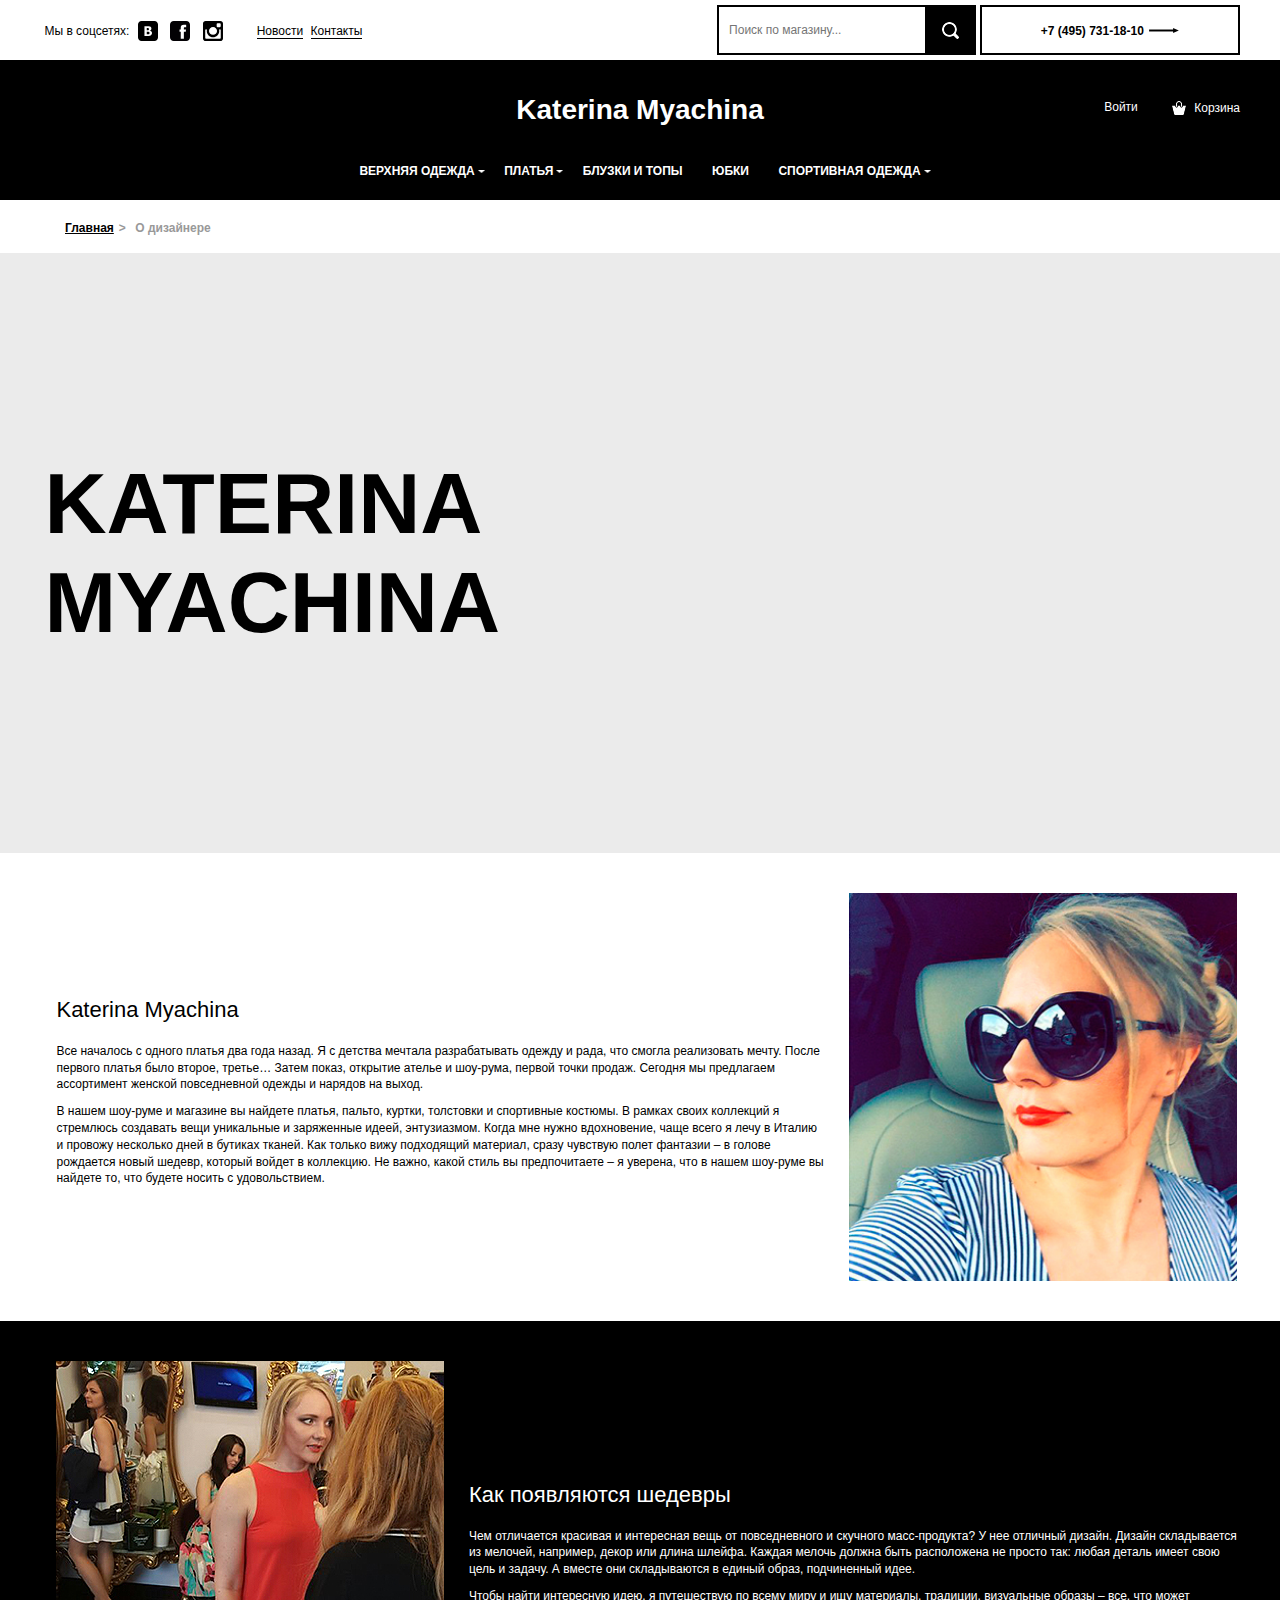
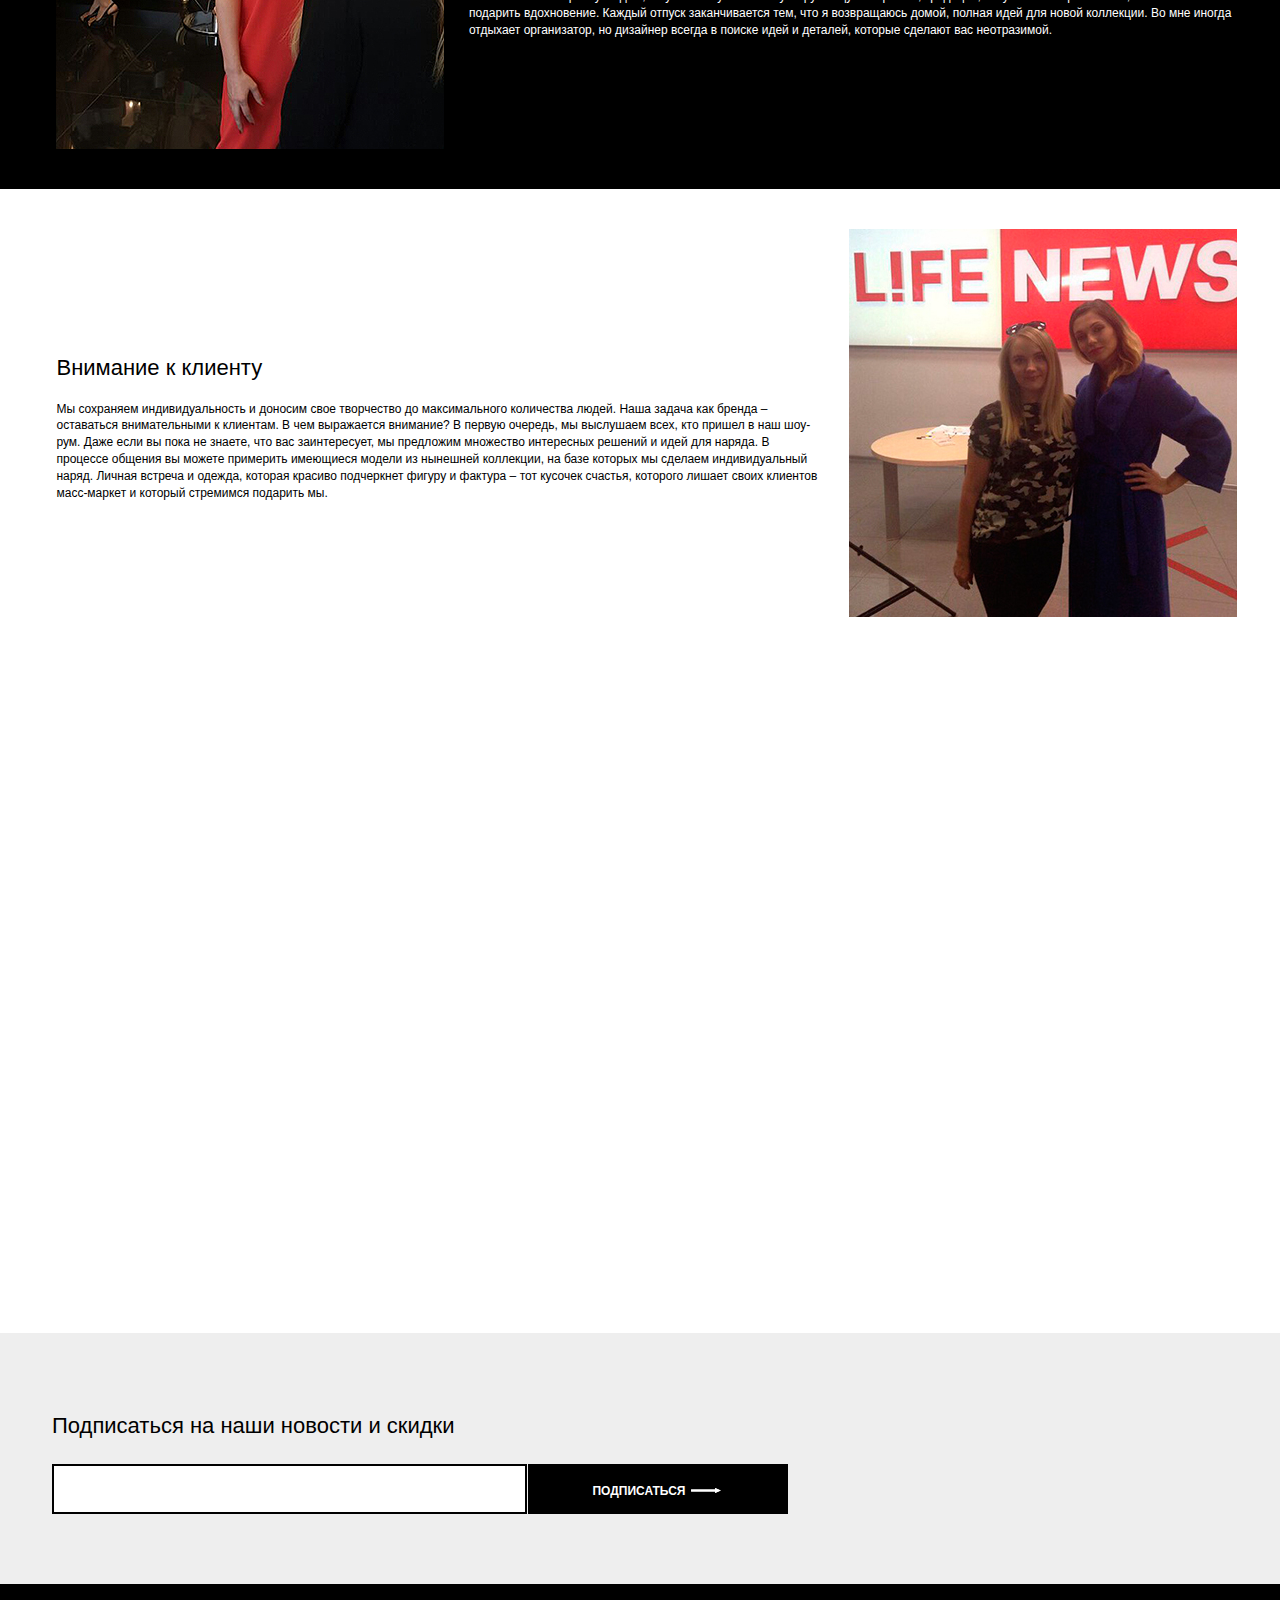
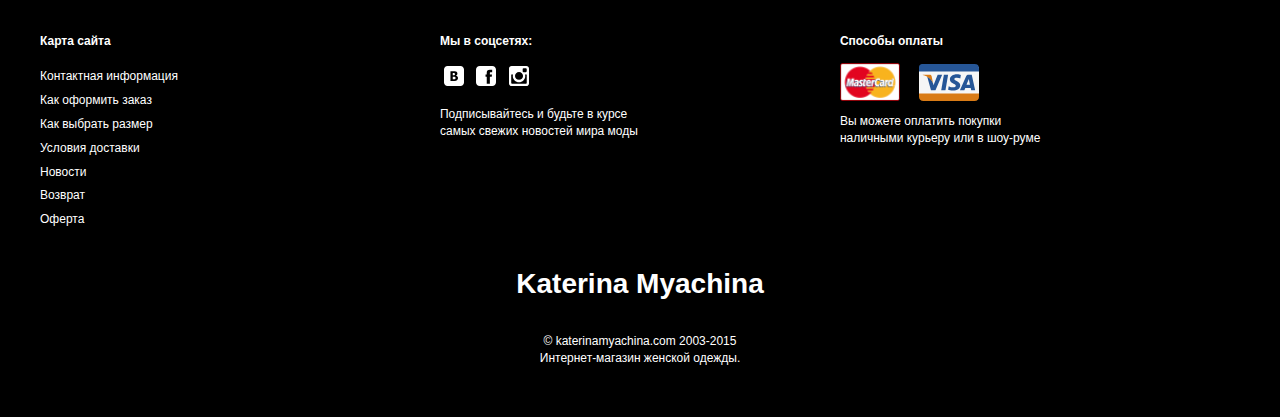
==== commit 0904b3c2: "search + popup(recall)" ====
--- a/about.html
+++ b/about.html
@@ -43,7 +43,11 @@
                             </ul>
                         </div>
                         <div class="right vertical">
-                            <a href="" class="tel href">+7 (495) 731-18-10 <img src="images/svg/hrefArrow.svg" alt=""></a>
+                            <form action="#">
+                                <input type="text" name="query" placeholder="Поиск по магазину...">
+                                <button></button>
+                            </form>
+                            <a href="#recall" class="tel href magnific">+7 (495) 731-18-10 <img src="images/svg/hrefArrow.svg" alt=""></a>
                         </div>
                     </div>
                 </div><!-- end header top -->   
@@ -237,6 +241,20 @@
             </form>
         </div>
 
+        <div id="recall" class="mfp-hide zoom-anim-dialog modal-popup">
+            <h3>Обратный звонок</h3>
+            <form action="#" class="recall">
+
+                <label for="email">Оставьте ваш телефон</label>
+                <input type="text" class="phone" name="phone">
+                <div class="regWrap">
+                    <button type="submit" class="href" id="orderCall">
+                        Перезвоните мне
+                    </button>
+                </div>
+            </form>
+        </div>
+
         <script src="js/vendor/modernizr.js"></script>
         <script src="js/vendor/jquery-1.11.3.min.js"></script>
        
--- a/css/general.css
+++ b/css/general.css
@@ -160,13 +160,40 @@
                                 vertical-align: middle;
                             }
 
-@media (max-width: 1250px) {
+.right form                 { display: inline-block; vertical-align: middle;}
+.right form input           { width: 210px;
+                                border: 2px solid #000;
+                                padding-left: 10px;
+                                color: #999;
+                                font-size: 12px;
+                                display: inline-block;
+                                vertical-align: middle;
+                                margin: 0 -2px 0 0;
+                                height: 50px;}
+.right form button          { width: 50px;
+                                height: 50px;
+                                background-color: #000;
+                                display: inline-block;
+                                vertical-align: middle;
+                                border: none;
+                                margin: 0 0 0 -4px;
+                                background-image: url([data-uri]);
+                                background-position: 50% 50%;
+                                background-size: 17px 17px;
+                                background-repeat: no-repeat;}
+
+
+@media (max-width: 1100px) {
+    .right .href            { width: auto; padding: 0 10px;}
 }
 @media (max-width: 900px) {
-    .left   {width: 60%;}
-    .right  {width: 40%;}
+    .left   {width: 45%;}
+    .right  {width: 55%;}
     .headerTop ul    {margin-left: 3%;}
     .headerTop li a  {margin-left: 20%;}
+}
+@media (max-width: 800px) {
+    .right .href        { display: none;}
 }
 @media (max-width: 760px) {
     .socialButtons span   {display: none;}
@@ -192,6 +219,9 @@
     .left   {width: 32%;}
     .right  {width: 67%;}
     .headerTop ul           {display: none;}
+
+    .right form input       { width: 160px; height: 35px;}
+    .right form button      { width: 35px; height: 35px;}
 }
 
 
@@ -761,7 +791,8 @@
 .formBlock .wrapper     {    padding-left: 12px }
 
 .subscribe              {    text-align: left }
-.subscribe input        {
+.subscribe input,
+.recall input          {
                             width: 40%;
                             height: 50px;
                             display: inline-block;
@@ -797,20 +828,20 @@
                         }
 
 
-#modal-popup            {   width: 440px;
+.modal-popup            {   width: 440px;
                             display: block;
                             margin: 0 auto;
                             background-color: #fff;
                             text-align: left;
                             padding: 30px 0 0;}
-#modal-popup label      {   display: block; font-size: 12px; color: #999999; width: 86%; margin: 0 auto 3px;}
-#modal-popup input      {   width: 86%; margin: 0 auto 15px; display: block;}
-#modal-popup h3         {   display: block; width: 86%; margin: 0 auto 25px;}
-#modal-popup .href      {   display: block; margin: 20px auto 20px; border: 2px solid #fff!important;}
-#modal-popup .href:hover{   border: 2px solid #000!important;}
-#modal-popup .regWrap   {   background-color: #000; padding: 20px 0;}
-#modal-popup .regWrap .href { margin: 0 auto; background-color: #fff; color: #000;}
-#modal-popup .regWrap .href:hover {background-color: #000; color: #fff;}
+.modal-popup label      {   display: block; font-size: 12px; color: #999999; width: 86%; margin: 0 auto 3px;}
+.modal-popup input      {   width: 86%; margin: 0 auto 15px; display: block;}
+.modal-popup h3         {   display: block; width: 86%; margin: 0 auto 25px;}
+.modal-popup .href      {   display: block; margin: 20px auto 20px; border: 2px solid #fff!important;}
+.modal-popup .href:hover{   border: 2px solid #000!important;}
+.modal-popup .regWrap   {   background-color: #000; padding: 20px 0;}
+.modal-popup .regWrap .href { margin: 0 auto; background-color: #fff; color: #000;}
+.modal-popup .regWrap .href:hover {background-color: #000; color: #fff;}
 
 
 
@@ -832,19 +863,20 @@
 .about .aboutInfoWrap       {    width: 100%;}
 #about .about .aboutInfoWrap   { width: 100%;}
 .subscribe button           {    width: 50%;}
-.subscribe input            {    width: 50%;}
+.subscribe input             {    width: 50%;}
 .aboutDesigner>img          {    height: 100%;}
 }
 @media (max-width: 600px) {
 .aboutDesigner              {    float: none; display: block; margin: 20px auto;}
 }
 @media (max-width: 460px) {
-#modal-popup                {   width: 100%;}
+.modal-popup                {   width: 100%;}
 }
 @media (max-width: 400px) {
 .subscribe button           {    width: 98%; border: 2px solid transparent !important;}
 .subscribe button:hover     {    border: 2px solid #000 !important; border-top: 2px solid transparent !important;}
-.subscribe input            {    width: 98%;}
+.subscribe input,
+.recall input               {    width: 98%;}
 .formBlock .wrapper         {    padding-left: 0;}
 .about .wrapper             {    padding: 5px 10px;}
 
